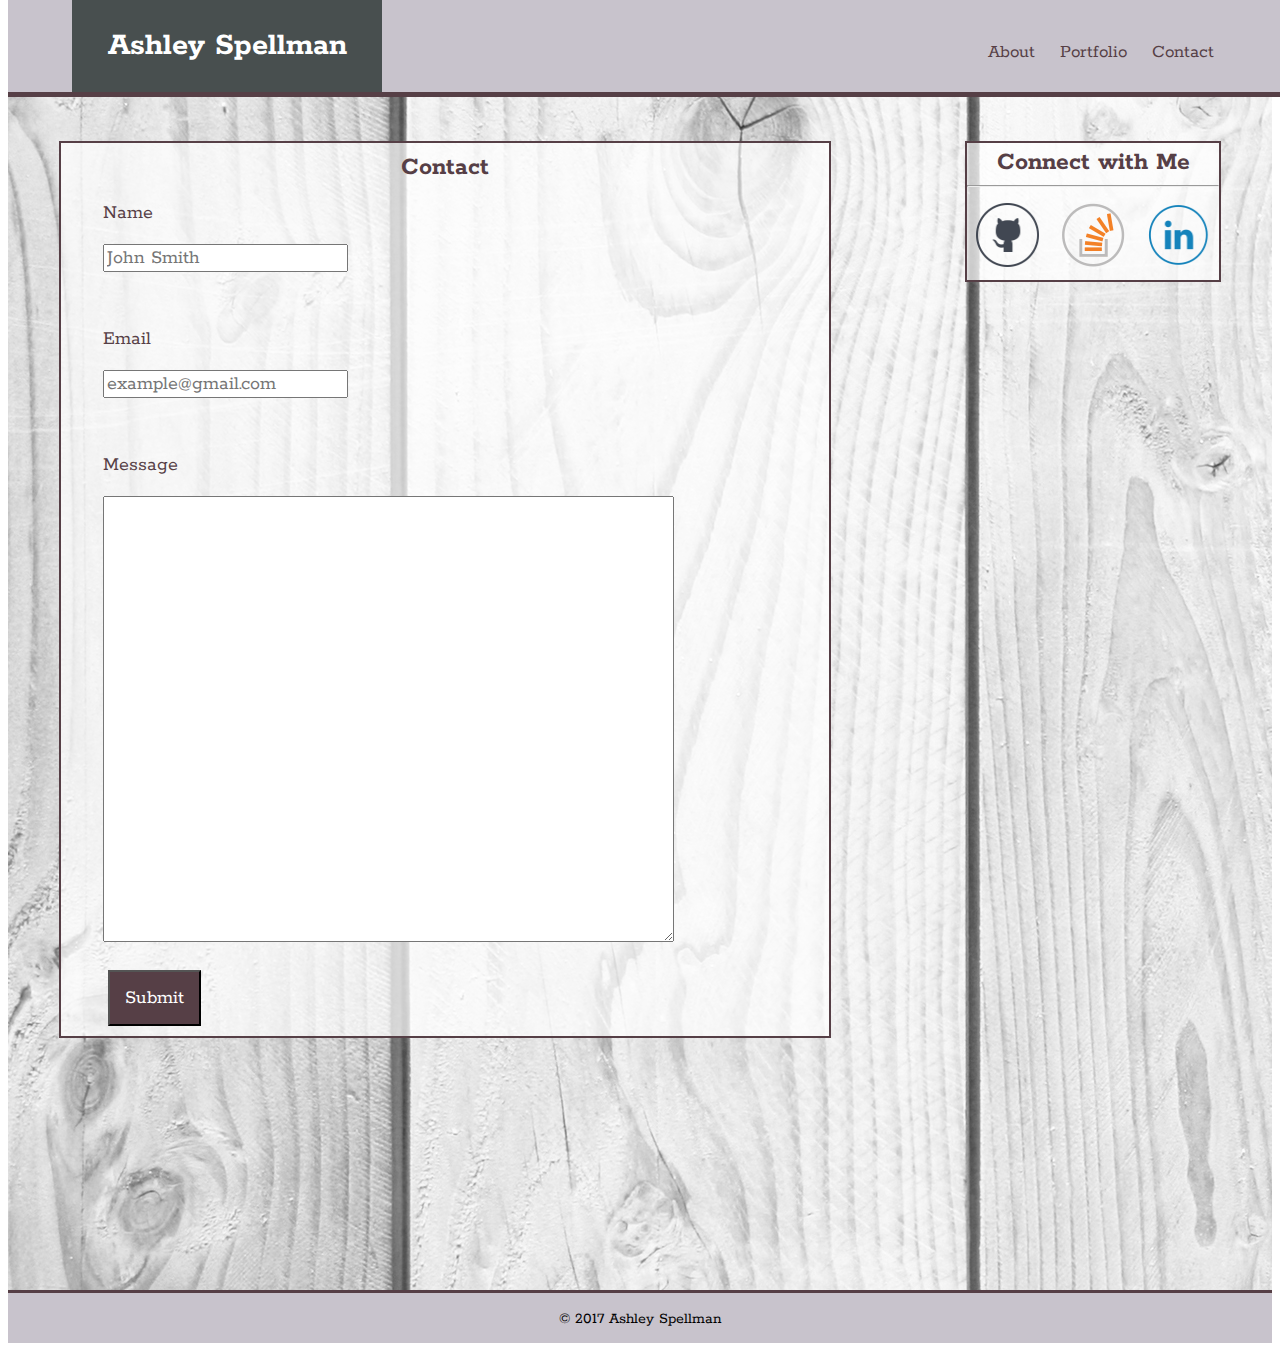
==== contact.html @ d49abd34 "Second Sunday push" ====
<!DOCTYPE html>
<html>
<head>
	<title>Ashley Spellman</title>
	<link rel="stylesheet" type="text/css" href="assets/css/style.css">
	<link href="https://fonts.googleapis.com/css?family=Rokkitt:400,700" rel="stylesheet">
</head>
<body>

<header>
	<a href="index.html"><h1 class="headbox">
		Ashley Spellman
	</h1></a>

	<ul class="nav">
		<li><a href="index.html">About</a></li>
		<li><a href=portfolio.html>Portfolio</a></li>
		<li><a href="contact.html">Contact</a></li>
	</ul>
	

</header>

<section class="container">
	
	<article class="box1">
		<h1>Contact</h1>
		<form>
			<p class="form-font">Name</p><!-- <br> -->
			<input class="contact form-font" type="text" placeholder="John Smith"><br><br>
			<p class="form-font">Email</p><!-- <br> -->
			<input class="contact form-font" type="email" placeholder="example@gmail.com"><br><br>
			<p class="form-font">Message</p><!-- <br> -->
			<textarea rows="20" cols="50" class="form-font"></textarea><br><br>
			<button class="form-font" type="submit">Submit</button>
		</form>
		
		
	</article>

	<aside class="box2">
		<h1>Connect with Me</h1>
		<hr>
		<a href="#"><img src="assets/images/github.png" alt="github" class="icon"></a>
		<a href="#"><img src="assets/images/stackoverflow.png" alt="github" class="icon"></a>
		<a href="#"><img src="assets/images/linkedin.png" alt="github" class="icon"></a>
	</aside>
</section>

<footer>
	<p>&copy 2017 Ashley Spellman</p>
</footer>

</body>
</html>
---- assets/css/style.css ----
* {
	font-family: 'Rokkitt', serif;
}

header {
	background-color: #c8c3cc;
/*	height: 100px;*/
	width:100%;
	position: fixed;
	top: 0px;
	border-bottom: 5px solid #563f46;
	overflow: hidden;
}

.headbox {
/*	height: 46px;*/
    width: 20%;
    background-color: #484f4f;
    color: white;
    float: left;
    margin-left: 5%;
    position: fixed;
    margin-top: 0px;
    padding: 27px;
    text-align: center;
    font-size: 33px;
    overflow: hidden;
}

.nav {
	list-style: none;
	float: right;
	margin-right: 5%;
	font-size: 19px;
}

.nav li {
	display: inline-block;
	padding: 10px;
	color: #563f46;
	margin-top: 5%;
/*	border: 2px solid black;*/
}

.nav li a:link, .nav li a:visited {
	color: #563f46;
	text-decoration: none;
}

.nav li a:hover {
	color: #563f46;
	font-weight: bold;
}

.nav li a:active {
	color: #563f46;
	font-weight: bold;
	background-color:#8ca3a3;
	border: 1px solid #563f46;
}



.container {
	background: url('../images/wood.jpg') no-repeat;
	background-size: 100%
	width: 100%;
	height: 1200px;
	margin: auto;
	margin-top: 90px;

}

.box1 {
	width: 60%;
/*	height: 300px;*/
	border: 2px solid #563f46;
	float: left;
	margin: 4%;
	background-color: rgba(255,255,255,0.7);
	color: #563f46;
	padding: 5px;
}

.box1 h1 {
	margin: 0px auto;
	text-align: center;
	font-size: 26px;
	margin-top:5px;
}

#profile-pic {
	height: 300px;
	width: 300px;
	display: inline;
	float: left;
	padding: 10px;
}

.box1 .bio {
	font-size: 20px;
	margin-top: 50px;
}

.box2 {
	width: 20%;
/*	height: 200px;*/
	border: 2px solid #563f46;
	float: right;
	background-color: rgba(255,255,255,0.7);
	color: #563f46;
	float: right;
	margin: 4%;
}

.box2 h1 {
	margin: 0px auto;
	text-align: center;
	font-size: 26px;
	margin-top: 5px;
}

.icon {
	display: inline: block;
	width: 25%;
	margin: 3.5%;
}

footer {
	background-color: #c8c3cc;
	height: 50px;
	width: 100%;
	border-top: 3px solid #563f46;
}

footer p{
	margin: 0px auto;
	text-align: center;
	padding-top: 17px;
}

/*CONTACT PAGE*/

.contact {
	display: block;
}

form {
	padding-left: 5%;
}

.form-font{
	font-size: 20px;
}

form p {
	display: block;
}

form button {
	background-color: #563f46;
	color: white;
	padding: 15px;
	margin: 5px;
}


/*CONTACT*/

.portfolio-pic {
	width: 75%;
	margin: 0px auto;
	display: block;
	margin-bottom: 20px;
}
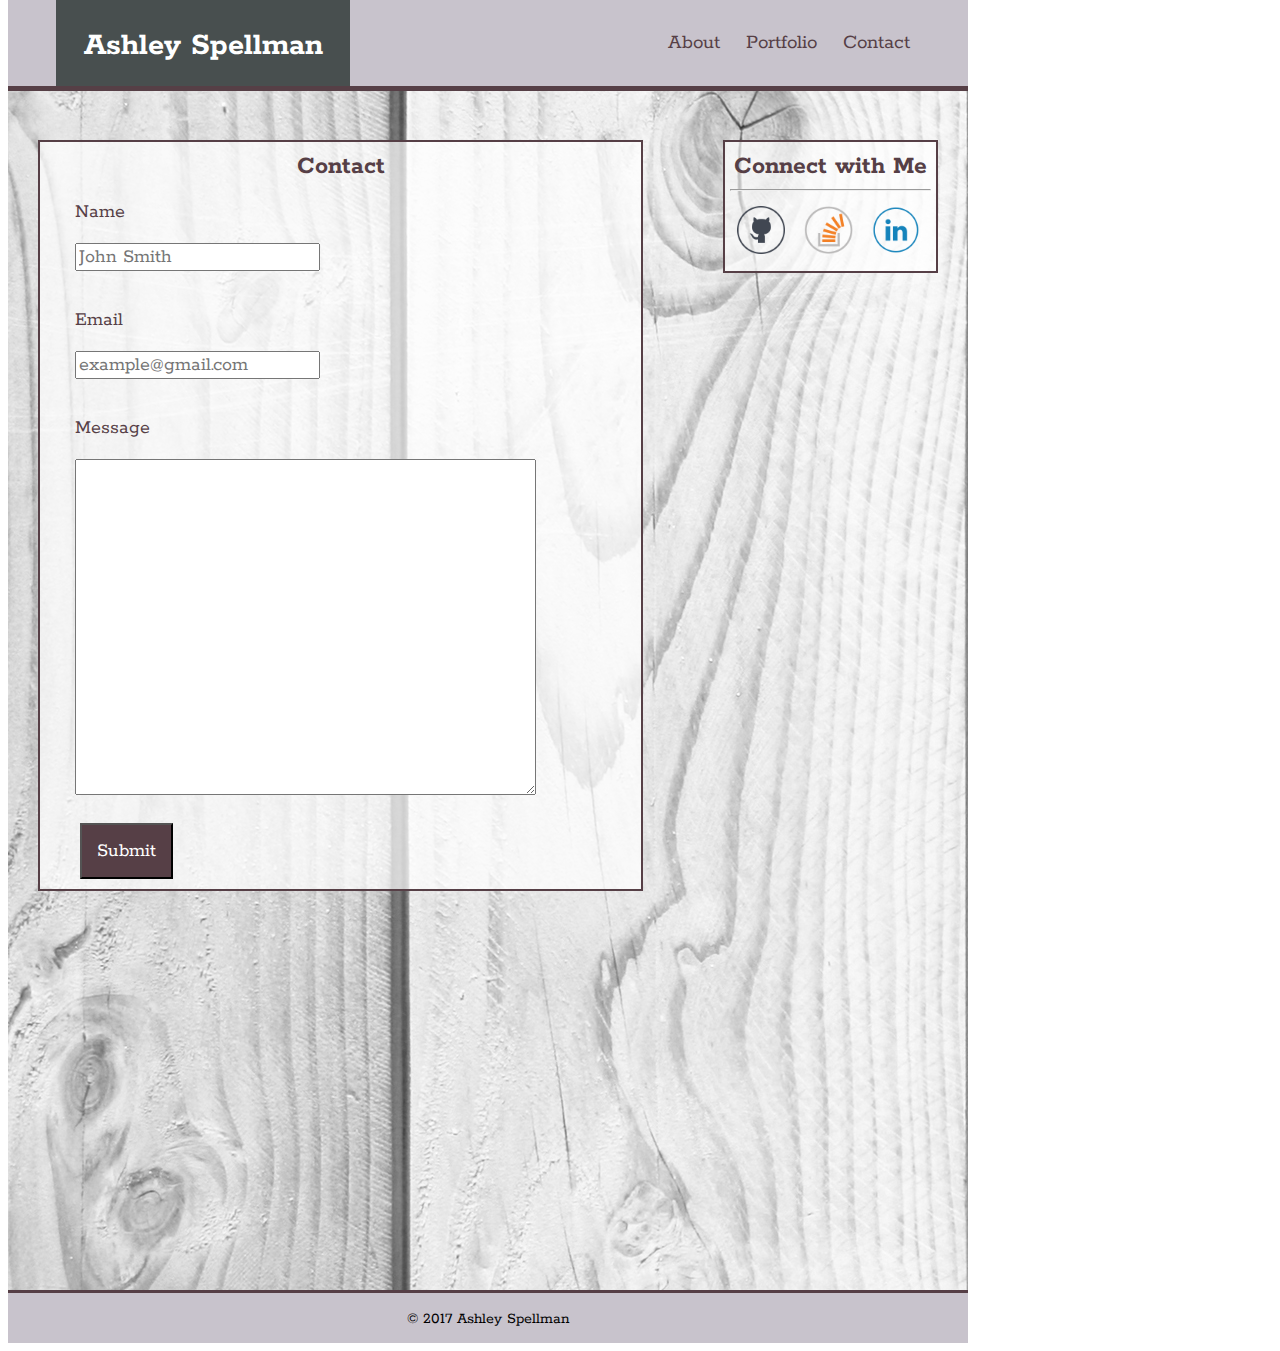
==== commit 98b2d665: "Small changes from Wed/Thurs" ====
--- a/contact.html
+++ b/contact.html
@@ -2,6 +2,7 @@
 <html>
 <head>
 	<title>Ashley Spellman</title>
+	<link rel="stylesheet" type="text/css" href="reset.css">
 	<link rel="stylesheet" type="text/css" href="assets/css/style.css">
 	<link href="https://fonts.googleapis.com/css?family=Rokkitt:400,700" rel="stylesheet">
 </head>
@@ -26,12 +27,12 @@
 	<article class="box1">
 		<h1>Contact</h1>
 		<form>
-			<p class="form-font">Name</p><!-- <br> -->
-			<input class="contact form-font" type="text" placeholder="John Smith"><br><br>
-			<p class="form-font">Email</p><!-- <br> -->
-			<input class="contact form-font" type="email" placeholder="example@gmail.com"><br><br>
-			<p class="form-font">Message</p><!-- <br> -->
-			<textarea rows="20" cols="50" class="form-font"></textarea><br><br>
+			<p class="form-font">Name</p>
+			<input class="contact form-font" type="text" placeholder="John Smith"><br>
+			<p class="form-font">Email</p>
+			<input class="contact form-font" type="email" placeholder="example@gmail.com"><br>
+			<p class="form-font">Message</p>
+			<textarea rows="15" cols="40" class="form-font"></textarea><br><br>
 			<button class="form-font" type="submit">Submit</button>
 		</form>
 		
--- a/assets/css/style.css
+++ b/assets/css/style.css
@@ -2,10 +2,13 @@
 	font-family: 'Rokkitt', serif;
 }
 
+body {
+	width:960px;
+}
+
 header {
 	background-color: #c8c3cc;
-/*	height: 100px;*/
-	width:100%;
+	width:960px;
 	position: fixed;
 	top: 0px;
 	border-bottom: 5px solid #563f46;
@@ -13,33 +16,31 @@
 }
 
 .headbox {
-/*	height: 46px;*/
-    width: 20%;
+    width: 25%;
     background-color: #484f4f;
     color: white;
     float: left;
     margin-left: 5%;
-    position: fixed;
     margin-top: 0px;
     padding: 27px;
     text-align: center;
     font-size: 33px;
     overflow: hidden;
+    position: absolute;
+    height: 100%;
 }
 
 .nav {
 	list-style: none;
 	float: right;
 	margin-right: 5%;
-	font-size: 19px;
+	font-size: 21px;
 }
 
 .nav li {
 	display: inline-block;
 	padding: 10px;
 	color: #563f46;
-	margin-top: 5%;
-/*	border: 2px solid black;*/
 }
 
 .nav li a:link, .nav li a:visited {
@@ -63,23 +64,20 @@
 
 .container {
 	background: url('../images/wood.jpg') no-repeat;
-	background-size: 100%
 	width: 100%;
 	height: 1200px;
-	margin: auto;
 	margin-top: 90px;
 
 }
 
 .box1 {
-	width: 60%;
-/*	height: 300px;*/
+	width: 591px;
 	border: 2px solid #563f46;
 	float: left;
-	margin: 4%;
 	background-color: rgba(255,255,255,0.7);
 	color: #563f46;
 	padding: 5px;
+	margin:50px 15px 0 30px;
 }
 
 .box1 h1 {
@@ -103,14 +101,13 @@
 }
 
 .box2 {
-	width: 20%;
-/*	height: 200px;*/
+	width: 201px;
 	border: 2px solid #563f46;
-	float: right;
 	background-color: rgba(255,255,255,0.7);
 	color: #563f46;
 	float: right;
-	margin: 4%;
+	margin: 50px 30px 0 15px;
+	padding: 5px;
 }
 
 .box2 h1 {
@@ -121,8 +118,7 @@
 }
 
 .icon {
-	display: inline: block;
-	width: 25%;
+	width: 24%;
 	margin: 3.5%;
 }
 
@@ -164,12 +160,29 @@
 	margin: 5px;
 }
 
+a span {
+	background-color: rgba(140,163,163,0.9);
+	color: white;
+    bottom: 516px;
+    left: 55px;
+    width: 268px;
+    text-align: center;
+}
 
-/*CONTACT*/
+
+/*PORTFOLIO*/
+
+td {
+	width: 25%;
+	height: 300px;
+}
 
 .portfolio-pic {
-	width: 75%;
-	margin: 0px auto;
-	display: block;
-	margin-bottom: 20px;
+	margin: 7px;
+	height: 67%;
+
+}
+
+a span {
+	position: absolute;
 }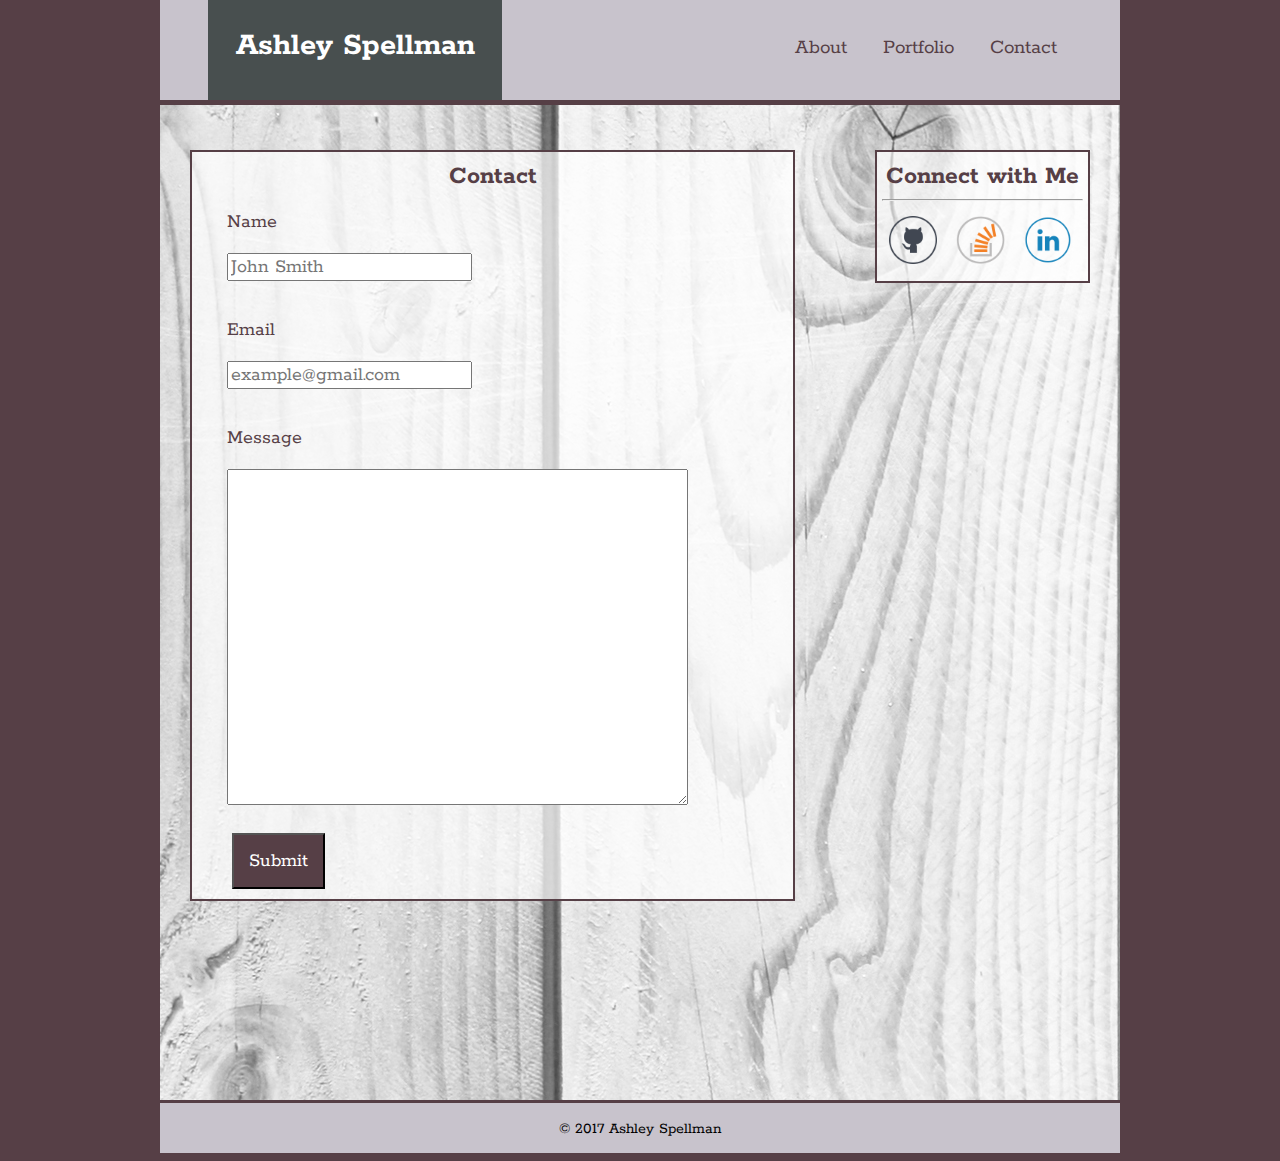
==== commit c4460cb1: "Friday Night Updates" ====
--- a/contact.html
+++ b/contact.html
@@ -7,6 +7,8 @@
 	<link href="https://fonts.googleapis.com/css?family=Rokkitt:400,700" rel="stylesheet">
 </head>
 <body>
+
+<div class="content">
 
 <header>
 	<a href="index.html"><h1 class="headbox">
@@ -52,5 +54,7 @@
 	<p>&copy 2017 Ashley Spellman</p>
 </footer>
 
+</div>
+
 </body>
 </html>--- a/assets/css/style.css
+++ b/assets/css/style.css
@@ -3,19 +3,27 @@
 }
 
 body {
+	background-color: #563f46;
+}
+
+.content {
 	width:960px;
+	margin: 0px auto;
 }
 
 header {
 	background-color: #c8c3cc;
+	height: 100px;
 	width:960px;
 	position: fixed;
 	top: 0px;
 	border-bottom: 5px solid #563f46;
 	overflow: hidden;
+	z-index: 20;
 }
 
 .headbox {
+    width: 20%;
     width: 25%;
     background-color: #484f4f;
     color: white;
@@ -26,8 +34,13 @@
     text-align: center;
     font-size: 33px;
     overflow: hidden;
+    position: relative;
     position: absolute;
     height: 100%;
+}
+
+header h1 {
+	margin-top: 0px;
 }
 
 .nav {
@@ -39,8 +52,10 @@
 
 .nav li {
 	display: inline-block;
-	padding: 10px;
-	color: #563f46;
+	padding: 15px;
+	color: #563f46;
+	margin-top: 0px;
+
 }
 
 .nav li a:link, .nav li a:visited {
@@ -56,8 +71,6 @@
 .nav li a:active {
 	color: #563f46;
 	font-weight: bold;
-	background-color:#8ca3a3;
-	border: 1px solid #563f46;
 }
 
 
@@ -65,9 +78,9 @@
 .container {
 	background: url('../images/wood.jpg') no-repeat;
 	width: 100%;
-	height: 1200px;
-	margin-top: 90px;
-
+	height: 1000px;
+	margin: auto;
+	margin-top: 100px;
 }
 
 .box1 {
@@ -77,7 +90,7 @@
 	background-color: rgba(255,255,255,0.7);
 	color: #563f46;
 	padding: 5px;
-	margin:50px 15px 0 30px;
+	margin:50px 15px 0 30px
 }
 
 .box1 h1 {
@@ -172,7 +185,7 @@
 
 /*PORTFOLIO*/
 
-td {
+/*td {
 	width: 25%;
 	height: 300px;
 }
@@ -185,4 +198,34 @@
 
 a span {
 	position: absolute;
+}*/
+
+.portfolio-container {
+	display: flex;
+	flex-direction: row;
+	flex-wrap: wrap;
+	justify-content: space-around;
+	align-content: space-around;
+	margin-top: 40px;
+}
+
+.portfolio-pic {
+	height: 100%;
+	width: 260px;
+	padding: 2px;
+	text-decoration: none;
+}
+
+
+.portfolio-pic p{
+    position: relative;
+    bottom: 60px;
+    background-color: rgba(140,163,163, 0.9);
+    color: white;
+    font-size: 25px;
+    padding: 2px;
+    margin: 2px;
+    width: 98%;
+    text-align: center;
+    z-index: 1;
 }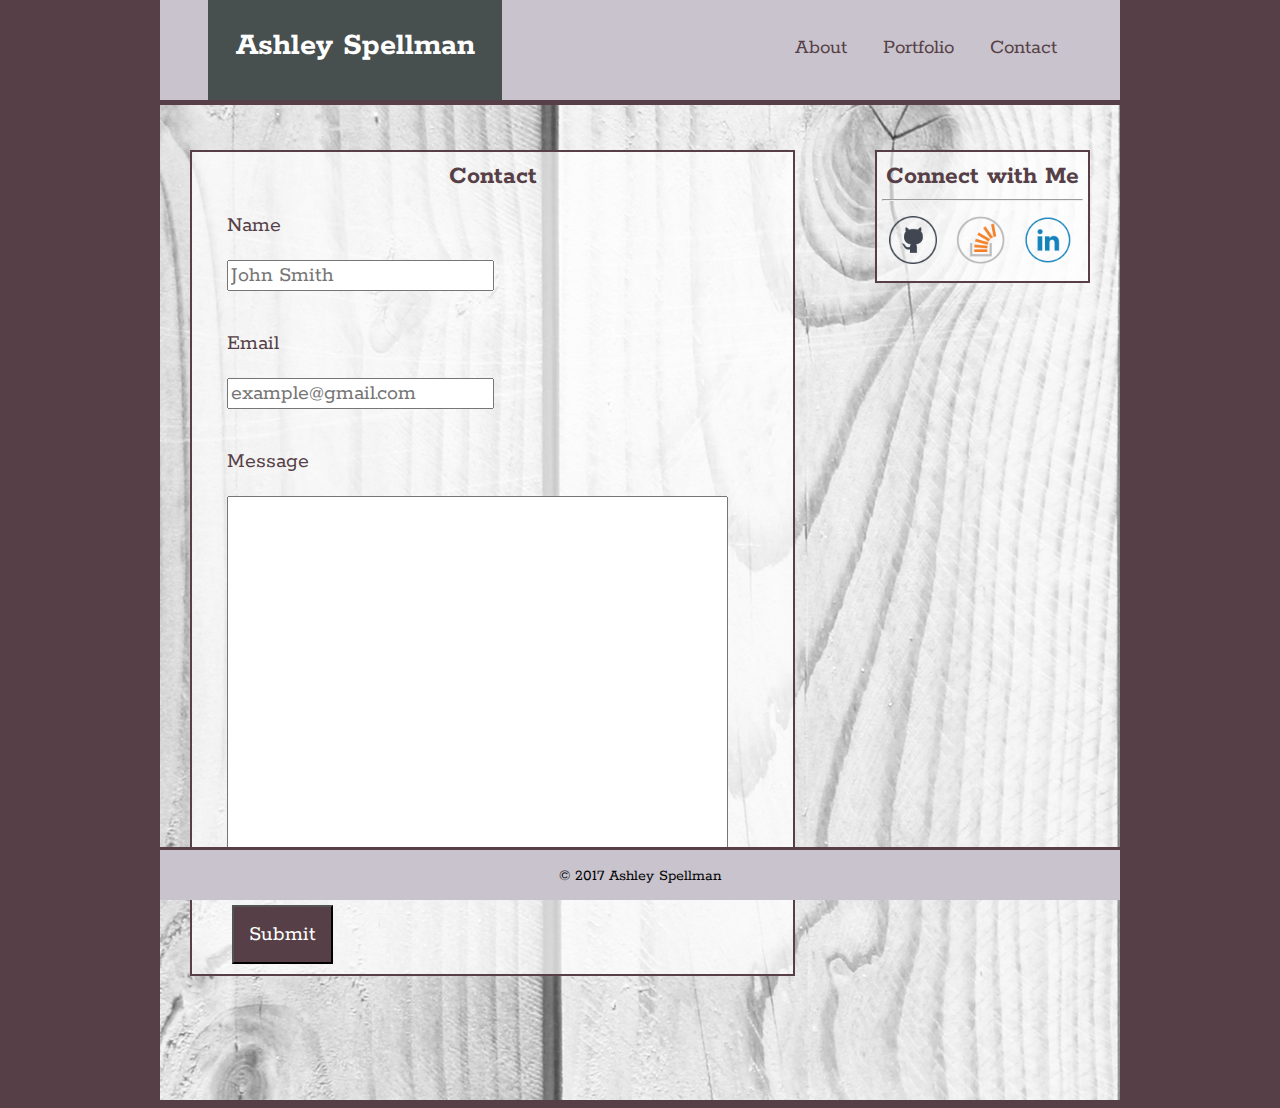
==== commit 82d81c7f: "formatting changes" ====
--- a/contact.html
+++ b/contact.html
@@ -1,60 +1,56 @@
 <!DOCTYPE html>
 <html>
-<head>
-	<title>Ashley Spellman</title>
-	<link rel="stylesheet" type="text/css" href="reset.css">
-	<link rel="stylesheet" type="text/css" href="assets/css/style.css">
-	<link href="https://fonts.googleapis.com/css?family=Rokkitt:400,700" rel="stylesheet">
-</head>
-<body>
+	<head>
+		<title>Ashley Spellman</title>
+		<link rel="stylesheet" type="text/css" href="reset.css">
+		<link rel="stylesheet" type="text/css" href="assets/css/style.css">
+		<link href="https://fonts.googleapis.com/css?family=Rokkitt:400,700" rel="stylesheet">
+	</head>
 
-<div class="content">
+	<body>
 
-<header>
-	<a href="index.html"><h1 class="headbox">
-		Ashley Spellman
-	</h1></a>
+		<div class="content">
 
-	<ul class="nav">
-		<li><a href="index.html">About</a></li>
-		<li><a href=portfolio.html>Portfolio</a></li>
-		<li><a href="contact.html">Contact</a></li>
-	</ul>
-	
+			<header>
+				<a href="index.html"><h1 class="headbox">
+					Ashley Spellman
+				</h1></a>
+				<ul class="nav">
+					<li><a href="index.html">About</a></li>
+					<li><a href=portfolio.html>Portfolio</a></li>
+					<li><a href="contact.html">Contact</a></li>
+				</ul>
+			</header>
 
-</header>
+			<section class="container">
+				
+				<article class="box1">
+					<h1>Contact</h1>
+					<form>
+						<p class="form-font">Name</p>
+						<input class="contact form-font" type="text" placeholder="John Smith"><br>
+						<p class="form-font">Email</p>
+						<input class="contact form-font" type="email" placeholder="example@gmail.com"><br>
+						<p class="form-font">Message</p>
+						<textarea rows="15" cols="40" class="form-font"></textarea><br><br>
+						<button class="form-font" type="submit">Submit</button>
+					</form>
+				</article>
 
-<section class="container">
-	
-	<article class="box1">
-		<h1>Contact</h1>
-		<form>
-			<p class="form-font">Name</p>
-			<input class="contact form-font" type="text" placeholder="John Smith"><br>
-			<p class="form-font">Email</p>
-			<input class="contact form-font" type="email" placeholder="example@gmail.com"><br>
-			<p class="form-font">Message</p>
-			<textarea rows="15" cols="40" class="form-font"></textarea><br><br>
-			<button class="form-font" type="submit">Submit</button>
-		</form>
-		
-		
-	</article>
+				<aside class="box2">
+					<h1>Connect with Me</h1>
+					<hr>
+					<a href="https://github.com/akspellm" target="blank"><img src="assets/images/github.png" alt="github" class="icon"></a>
 
-	<aside class="box2">
-		<h1>Connect with Me</h1>
-		<hr>
-		<a href="#"><img src="assets/images/github.png" alt="github" class="icon"></a>
-		<a href="#"><img src="assets/images/stackoverflow.png" alt="github" class="icon"></a>
-		<a href="#"><img src="assets/images/linkedin.png" alt="github" class="icon"></a>
-	</aside>
-</section>
+					<a href="https://stackoverflow.com/users/story/8486563#" target="blank"><img src="assets/images/stackoverflow.png" alt="github" class="icon"></a>
+					
+					<a href="https://www.linkedin.com/in/ashleyspellman/" target="blank"><img src="assets/images/linkedin.png" alt="github" class="icon"></a>
+				</aside>
+			</section>
 
-<footer>
-	<p>&copy 2017 Ashley Spellman</p>
-</footer>
-
-</div>
-
-</body>
+			<footer>
+				<p>&copy 2017 Ashley Spellman</p>
+			</footer>
+		</div>
+	</body>
 </html>--- a/assets/css/style.css
+++ b/assets/css/style.css
@@ -1,15 +1,18 @@
+/*STYLES CONTENT/BACKGROUND*/
+
 * {
 	font-family: 'Rokkitt', serif;
 }
-
 body {
 	background-color: #563f46;
 }
-
 .content {
 	width:960px;
 	margin: 0px auto;
 }
+
+
+/*HEADER*/
 
 header {
 	background-color: #c8c3cc;
@@ -19,9 +22,7 @@
 	top: 0px;
 	border-bottom: 5px solid #563f46;
 	overflow: hidden;
-	z-index: 20;
-}
-
+	z-index: 20;}
 .headbox {
     width: 20%;
     width: 25%;
@@ -38,10 +39,12 @@
     position: absolute;
     height: 100%;
 }
-
 header h1 {
 	margin-top: 0px;
 }
+
+/*NAVBAR*/
+
 
 .nav {
 	list-style: none;
@@ -73,6 +76,8 @@
 	font-weight: bold;
 }
 
+
+/*MAIN CONTENT*/
 
 
 .container {
@@ -83,6 +88,8 @@
 	margin-top: 100px;
 }
 
+/*box setup*/
+
 .box1 {
 	width: 591px;
 	border: 2px solid #563f46;
@@ -92,7 +99,6 @@
 	padding: 5px;
 	margin:50px 15px 0 30px
 }
-
 .box1 h1 {
 	margin: 0px auto;
 	text-align: center;
@@ -100,18 +106,8 @@
 	margin-top:5px;
 }
 
-#profile-pic {
-	height: 300px;
-	width: 300px;
-	display: inline;
-	float: left;
-	padding: 10px;
-}
-
-.box1 .bio {
-	font-size: 20px;
-	margin-top: 50px;
-}
+
+/*SOCIAL MEDIA BOX*/
 
 .box2 {
 	width: 201px;
@@ -122,57 +118,71 @@
 	margin: 50px 30px 0 15px;
 	padding: 5px;
 }
-
 .box2 h1 {
 	margin: 0px auto;
 	text-align: center;
 	font-size: 26px;
 	margin-top: 5px;
 }
-
 .icon {
 	width: 24%;
 	margin: 3.5%;
 }
+
+
+/*FOOTER*/
 
 footer {
 	background-color: #c8c3cc;
 	height: 50px;
 	width: 100%;
 	border-top: 3px solid #563f46;
-}
-
+	position: fixed;
+	bottom: 0;
+	width: 960px;
+}
 footer p{
 	margin: 0px auto;
 	text-align: center;
 	padding-top: 17px;
 }
 
+
+/*PROFILE PAGE*/
+
+#profile-pic {
+	height: 250px;
+	width: 250px;
+	display: inline;
+	float: left;
+	padding: 10px;
+	margin-right: 20px
+}
+.box1 .bio {
+	font-size: 22px;
+}
+
+
 /*CONTACT PAGE*/
 
 .contact {
 	display: block;
 }
-
 form {
 	padding-left: 5%;
 }
-
 .form-font{
-	font-size: 20px;
-}
-
+	font-size: 22px;
+}
 form p {
 	display: block;
 }
-
 form button {
 	background-color: #563f46;
 	color: white;
 	padding: 15px;
 	margin: 5px;
 }
-
 a span {
 	background-color: rgba(140,163,163,0.9);
 	color: white;
@@ -185,20 +195,6 @@
 
 /*PORTFOLIO*/
 
-/*td {
-	width: 25%;
-	height: 300px;
-}
-
-.portfolio-pic {
-	margin: 7px;
-	height: 67%;
-
-}
-
-a span {
-	position: absolute;
-}*/
 
 .portfolio-container {
 	display: flex;
@@ -208,15 +204,12 @@
 	align-content: space-around;
 	margin-top: 40px;
 }
-
 .portfolio-pic {
 	height: 100%;
 	width: 260px;
 	padding: 2px;
 	text-decoration: none;
 }
-
-
 .portfolio-pic p{
     position: relative;
     bottom: 60px;
